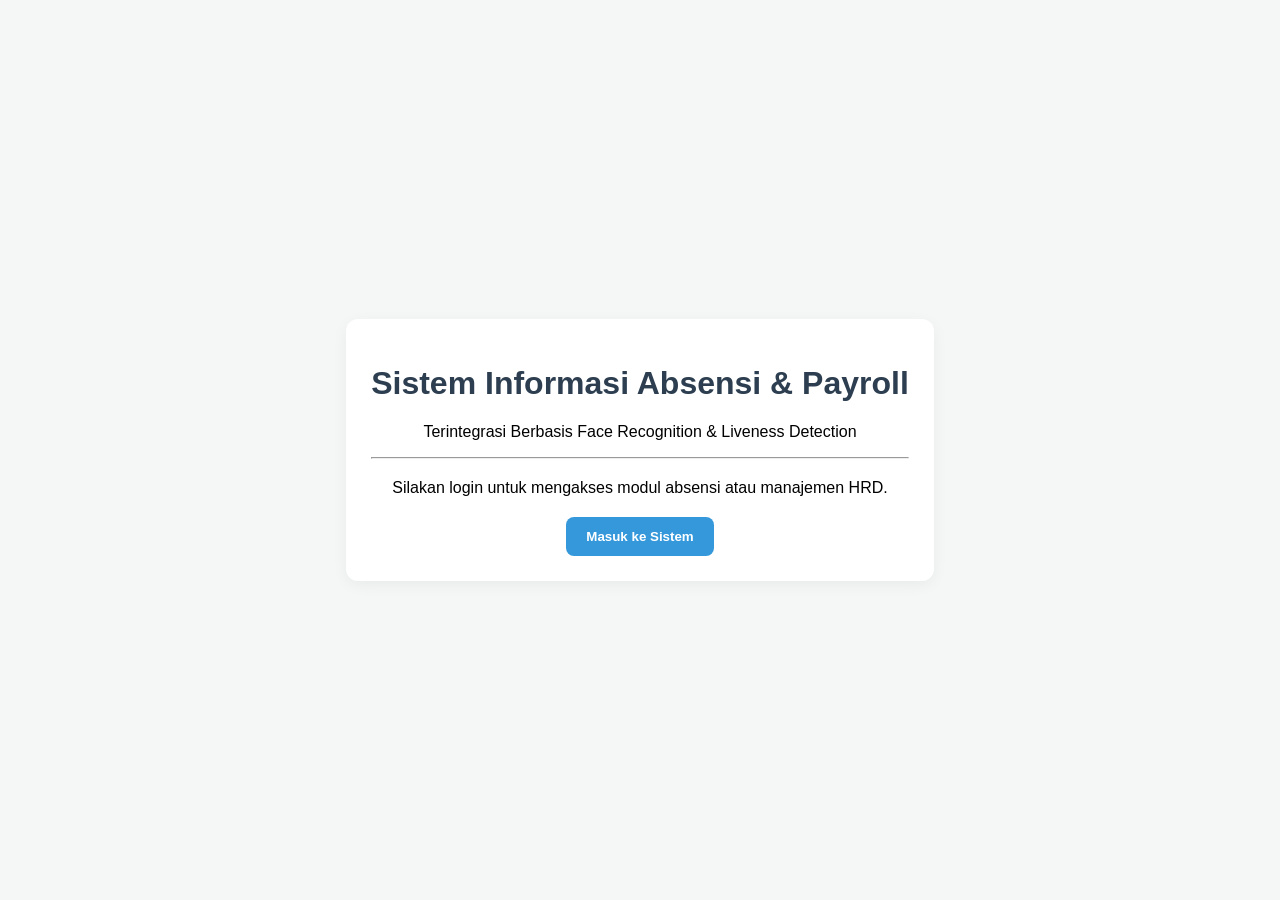
==== index.html @ a6bcf941 "Add files via upload" ====
<!DOCTYPE html>
<html lang="id">
<head>
    <meta charset="UTF-8">
    <title>Sistem Payroll Face Recognition</title>
    <link rel="stylesheet" href="style.css">
</head>
<body style="justify-content: center; align-items: center; text-align: center;">
    <div class="card" style="max-width: 600px;">
        <h1 style="color: var(--primary);">Sistem Informasi Absensi & Payroll</h1>
        <p>Terintegrasi Berbasis Face Recognition & Liveness Detection</p>
        <hr>
        <p style="margin: 20px 0;">Silakan login untuk mengakses modul absensi atau manajemen HRD.</p>
        <a href="login.html"><button class="btn btn-primary">Masuk ke Sistem</button></a>
    </div>
</body>
</html>
---- style.css ----
:root {
    --primary: #2c3e50;
    --secondary: #3498db;
    --success: #27ae60;
    --danger: #e74c3c;
    --light: #f4f7f6;
}

body { font-family: 'Segoe UI', sans-serif; margin: 0; background: var(--light); display: flex; flex-direction: column; min-height: 100vh; }

/* Layout Utama */
.wrapper { display: flex; flex: 1; }
.sidebar { width: 250px; background: var(--primary); color: white; padding: 20px; }
.sidebar h2 { font-size: 1.2rem; border-bottom: 1px solid #555; padding-bottom: 10px; }
.sidebar ul { list-style: none; padding: 0; }
.sidebar ul li { margin: 15px 0; }
.sidebar a { color: white; text-decoration: none; display: block; padding: 10px; border-radius: 5px; }
.sidebar a:hover { background: var(--secondary); }

.content { flex: 1; padding: 30px; }
.card { background: white; padding: 25px; border-radius: 12px; box-shadow: 0 4px 15px rgba(0,0,0,0.05); }

/* Tombol & Status */
.btn { border: none; padding: 12px 20px; border-radius: 8px; cursor: pointer; font-weight: bold; transition: 0.3s; }
.btn-primary { background: var(--secondary); color: white; }
.btn-success { background: var(--success); color: white; }
.btn-logout { background: var(--danger); color: white; margin-top: 20px; }

video { width: 100%; max-width: 500px; border-radius: 12px; border: 4px solid var(--primary); background: #000; }
table { width: 100%; border-collapse: collapse; margin-top: 20px; }
th, td { padding: 12px; text-align: left; border-bottom: 1px solid #ddd; }
th { background: var(--primary); color: white; }
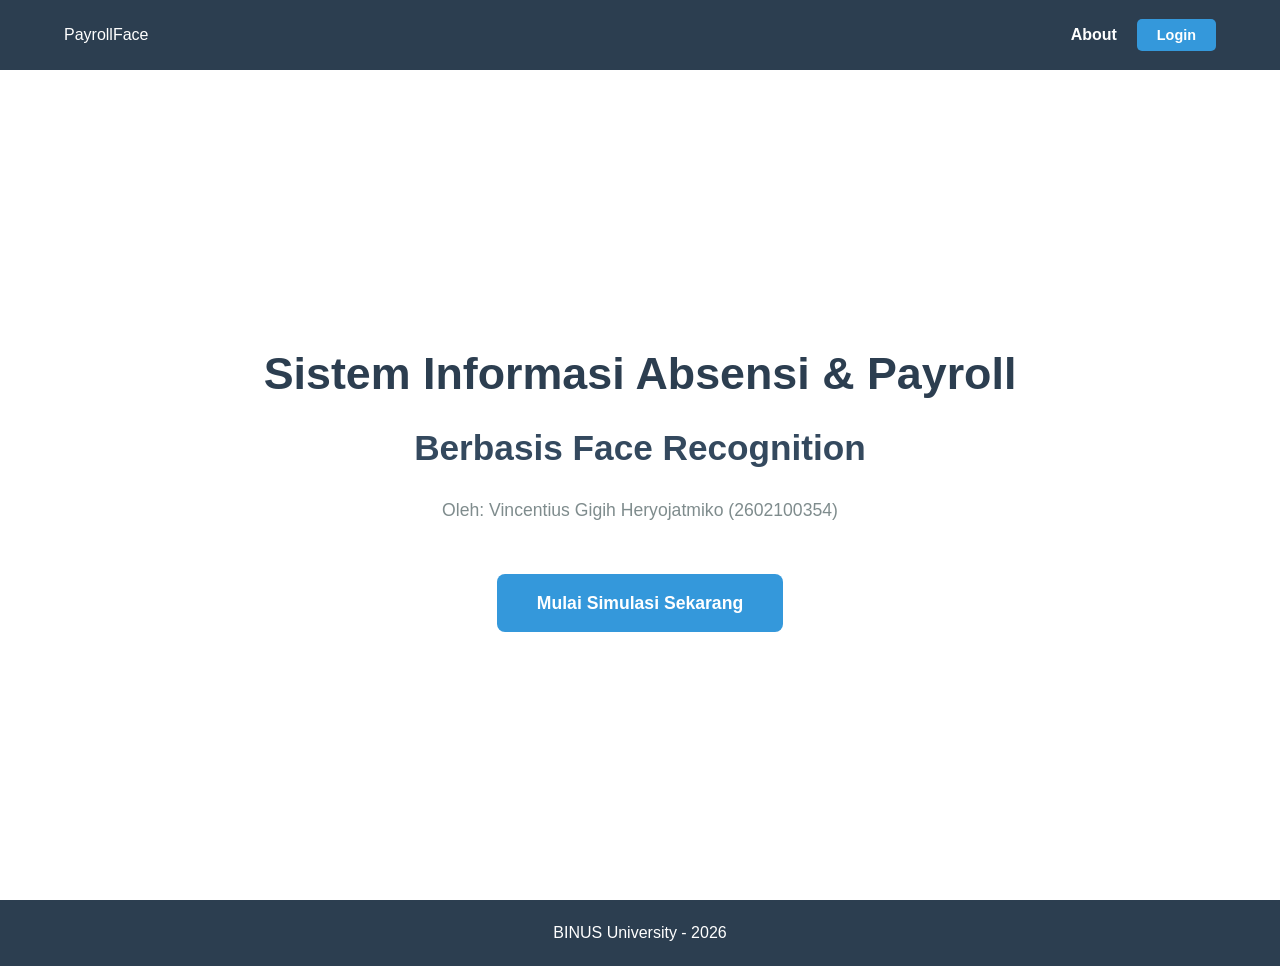
==== commit 99536c26: "Revisi aplikasi Recap kehadirannya di aplikasi  Pengajuan cuti di halaman karyawan  Hrd approve " ====
--- a/index.html
+++ b/index.html
@@ -2,16 +2,34 @@
 <html lang="id">
 <head>
     <meta charset="UTF-8">
-    <title>Sistem Payroll Face Recognition</title>
+    <title>Sistem Absensi & Payroll - Beranda</title>
     <link rel="stylesheet" href="style.css">
 </head>
-<body style="justify-content: center; align-items: center; text-align: center;">
-    <div class="card" style="max-width: 600px;">
-        <h1 style="color: var(--primary);">Sistem Informasi Absensi & Payroll</h1>
-        <p>Terintegrasi Berbasis Face Recognition & Liveness Detection</p>
-        <hr>
-        <p style="margin: 20px 0;">Silakan login untuk mengakses modul absensi atau manajemen HRD.</p>
-        <a href="login.html"><button class="btn btn-primary">Masuk ke Sistem</button></a>
+<body>
+    <nav>
+        <div class="logo">PayrollFace</div>
+        <ul>
+            <li><a href="#about">About</a></li>
+            <li><a href="login.html" class="btn-login">Login</a></li>
+        </ul>
+    </nav>
+
+    <div class="container hero-section">
+        <h1 style="font-size: 2.8rem; margin-bottom: 10px; color: #2c3e50;">
+            Sistem Informasi Absensi & Payroll
+        </h1>
+        <h2 style="font-size: 2.2rem; margin-bottom: 20px; color: #34495e;">
+            Berbasis Face Recognition
+        </h2>
+        <p style="font-size: 1.1rem; color: #7f8c8d; margin-bottom: 30px;">
+            Oleh: Vincentius Gigih Heryojatmiko (2602100354)
+        </p>
+        
+        <a href="login.html" class="btn-scan">Mulai Simulasi Sekarang</a>
     </div>
+
+    <footer style="background: #2c3e50; color: white; padding: 20px; text-align: center;">
+        <p>BINUS University - 2026</p>
+    </footer>
 </body>
 </html>
--- a/style.css
+++ b/style.css
@@ -1,32 +1,93 @@
 :root {
     --primary: #2c3e50;
     --secondary: #3498db;
+    --light: #f4f7f6;
     --success: #27ae60;
-    --danger: #e74c3c;
-    --light: #f4f7f6;
 }
 
-body { font-family: 'Segoe UI', sans-serif; margin: 0; background: var(--light); display: flex; flex-direction: column; min-height: 100vh; }
+/* Fix Global Box Model */
+* { box-sizing: border-box; margin: 0; padding: 0; }
 
-/* Layout Utama */
-.wrapper { display: flex; flex: 1; }
-.sidebar { width: 250px; background: var(--primary); color: white; padding: 20px; }
-.sidebar h2 { font-size: 1.2rem; border-bottom: 1px solid #555; padding-bottom: 10px; }
-.sidebar ul { list-style: none; padding: 0; }
-.sidebar ul li { margin: 15px 0; }
-.sidebar a { color: white; text-decoration: none; display: block; padding: 10px; border-radius: 5px; }
-.sidebar a:hover { background: var(--secondary); }
+body { 
+    font-family: 'Segoe UI', sans-serif; 
+    background: var(--light); 
+    line-height: 1.6;
+    color: #333;
+}
 
-.content { flex: 1; padding: 30px; }
-.card { background: white; padding: 25px; border-radius: 12px; box-shadow: 0 4px 15px rgba(0,0,0,0.05); }
+/* Navigation */
+nav { 
+    background: var(--primary); 
+    color: white; 
+    padding: 0.8rem 5%; 
+    display: flex; 
+    justify-content: space-between; 
+    align-items: center; 
+    height: 70px;
+}
+nav ul { list-style: none; display: flex; gap: 20px; align-items: center; }
+nav a { color: white; text-decoration: none; font-weight: bold; }
+.nav-hidden { display: none; }
 
-/* Tombol & Status */
-.btn { border: none; padding: 12px 20px; border-radius: 8px; cursor: pointer; font-weight: bold; transition: 0.3s; }
-.btn-primary { background: var(--secondary); color: white; }
-.btn-success { background: var(--success); color: white; }
-.btn-logout { background: var(--danger); color: white; margin-top: 20px; }
+nav .btn-login {
+    background: var(--secondary);
+    color: white;
+    padding: 8px 20px;
+    border-radius: 5px;
+    font-size: 0.9rem;
+    text-decoration: none;
+}
 
-video { width: 100%; max-width: 500px; border-radius: 12px; border: 4px solid var(--primary); background: #000; }
-table { width: 100%; border-collapse: collapse; margin-top: 20px; }
-th, td { padding: 12px; text-align: left; border-bottom: 1px solid #ddd; }
-th { background: var(--primary); color: white; }+/* Layouts */
+.container { 
+    padding: 2rem 5%; 
+    text-align: center; /* Perataan teks dan inline elements ke tengah */
+}
+
+/* Khusus untuk Hero Section di Index agar benar-benar di tengah layar */
+.hero-section {
+    min-height: calc(100vh - 70px); /* Menghitung tinggi layar dikurangi tinggi nav */
+    display: flex;
+    flex-direction: column;
+    justify-content: center; /* Tengah secara vertikal */
+    align-items: center;     /* Tengah secara horizontal */
+    background: white;
+}
+
+.card { 
+    background: white; 
+    padding: 30px; 
+    border-radius: 12px; 
+    box-shadow: 0 10px 25px rgba(0,0,0,0.08); 
+    margin: 20px auto; 
+    max-width: 800px; 
+    text-align: left; 
+}
+
+/* Buttons - Perbaikan agar proporsional */
+.btn-scan { 
+    background: var(--secondary); 
+    color: white; 
+    border: none; 
+    padding: 15px 40px; 
+    border-radius: 8px; 
+    cursor: pointer; 
+    font-size: 1.1rem; 
+    font-weight: bold;
+    text-decoration: none; 
+    display: inline-block; 
+    transition: 0.3s;
+    margin-top: 20px;
+}
+.btn-scan:hover { background: #2980b9; transform: translateY(-3px); box-shadow: 0 5px 15px rgba(52, 152, 219, 0.3); }
+
+.btn-block { display: block; width: 100%; }
+
+/* Form & Table Helpers */
+.form-group { margin-bottom: 15px; text-align: left; }
+label { display: block; margin-bottom: 5px; font-weight: 600; }
+input, select, textarea { width: 100%; padding: 12px; border: 1px solid #ddd; border-radius: 6px; }
+
+table { width: 100%; border-collapse: collapse; margin-top: 15px; }
+th, td { padding: 15px; text-align: left; border-bottom: 1px solid #eee; }
+th { background-color: var(--primary); color: white; }
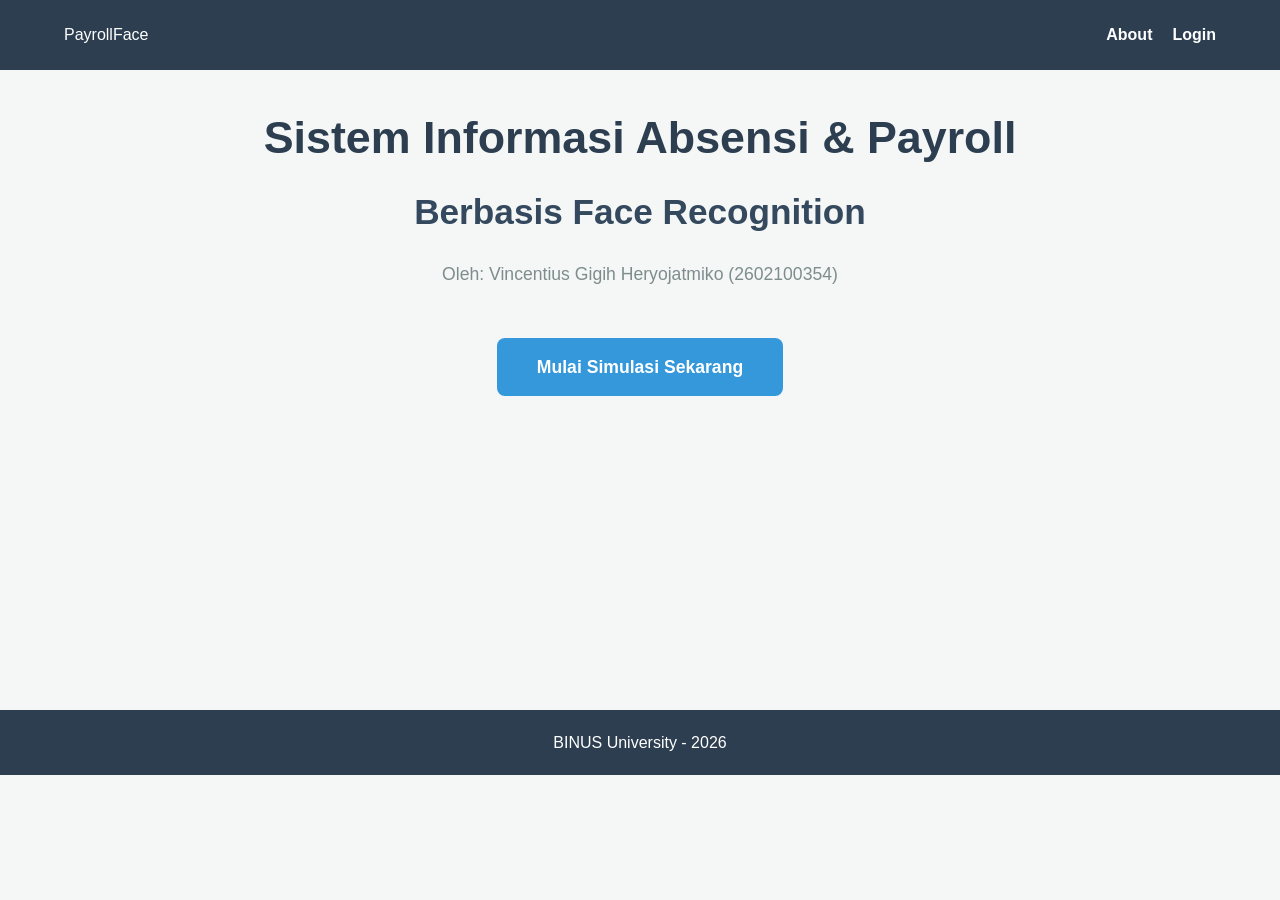
==== commit b4888945: "Menambahkan tempat upload surat dokter Saat karyawan mengajukan cuti karena sakit,wajib upload gamba" ====
--- a/index.html
+++ b/index.html
@@ -26,7 +26,7 @@
         </p>
         
         <a href="login.html" class="btn-scan">Mulai Simulasi Sekarang</a>
-    </div>
+    </div><br><br><br><br><br><br><br><br><br><br><br>
 
     <footer style="background: #2c3e50; color: white; padding: 20px; text-align: center;">
         <p>BINUS University - 2026</p>
--- a/style.css
+++ b/style.css
@@ -3,9 +3,11 @@
     --secondary: #3498db;
     --light: #f4f7f6;
     --success: #27ae60;
+    --danger: #e74c3c;
+    --warning: #f1c40f;
+    --grey: #95a5a6;
 }
 
-/* Fix Global Box Model */
 * { box-sizing: border-box; margin: 0; padding: 0; }
 
 body { 
@@ -15,7 +17,6 @@
     color: #333;
 }
 
-/* Navigation */
 nav { 
     background: var(--primary); 
     color: white; 
@@ -29,30 +30,7 @@
 nav a { color: white; text-decoration: none; font-weight: bold; }
 .nav-hidden { display: none; }
 
-nav .btn-login {
-    background: var(--secondary);
-    color: white;
-    padding: 8px 20px;
-    border-radius: 5px;
-    font-size: 0.9rem;
-    text-decoration: none;
-}
-
-/* Layouts */
-.container { 
-    padding: 2rem 5%; 
-    text-align: center; /* Perataan teks dan inline elements ke tengah */
-}
-
-/* Khusus untuk Hero Section di Index agar benar-benar di tengah layar */
-.hero-section {
-    min-height: calc(100vh - 70px); /* Menghitung tinggi layar dikurangi tinggi nav */
-    display: flex;
-    flex-direction: column;
-    justify-content: center; /* Tengah secara vertikal */
-    align-items: center;     /* Tengah secara horizontal */
-    background: white;
-}
+.container { padding: 2rem 5%; text-align: center; }
 
 .card { 
     background: white; 
@@ -64,7 +42,6 @@
     text-align: left; 
 }
 
-/* Buttons - Perbaikan agar proporsional */
 .btn-scan { 
     background: var(--secondary); 
     color: white; 
@@ -79,15 +56,31 @@
     transition: 0.3s;
     margin-top: 20px;
 }
-.btn-scan:hover { background: #2980b9; transform: translateY(-3px); box-shadow: 0 5px 15px rgba(52, 152, 219, 0.3); }
-
+.btn-scan:hover { background: #2980b9; transform: translateY(-3px); }
 .btn-block { display: block; width: 100%; }
 
-/* Form & Table Helpers */
+.btn-cancel {
+    background: none;
+    border: 1px solid var(--danger);
+    color: var(--danger);
+    padding: 5px 10px;
+    border-radius: 4px;
+    cursor: pointer;
+    font-size: 0.8rem;
+    transition: 0.2s;
+}
+.btn-cancel:hover { background: var(--danger); color: white; }
+
 .form-group { margin-bottom: 15px; text-align: left; }
 label { display: block; margin-bottom: 5px; font-weight: 600; }
 input, select, textarea { width: 100%; padding: 12px; border: 1px solid #ddd; border-radius: 6px; }
 
 table { width: 100%; border-collapse: collapse; margin-top: 15px; }
 th, td { padding: 15px; text-align: left; border-bottom: 1px solid #eee; }
-th { background-color: var(--primary); color: white; }+th { background-color: var(--primary); color: white; }
+
+.badge { padding: 5px 12px; border-radius: 20px; font-size: 0.8rem; font-weight: bold; color: white; }
+.badge.pending { background: var(--warning); }
+.badge.approved { background: var(--success); }
+.badge.rejected { background: var(--danger); }
+.badge.cancelled { background: var(--grey); }
